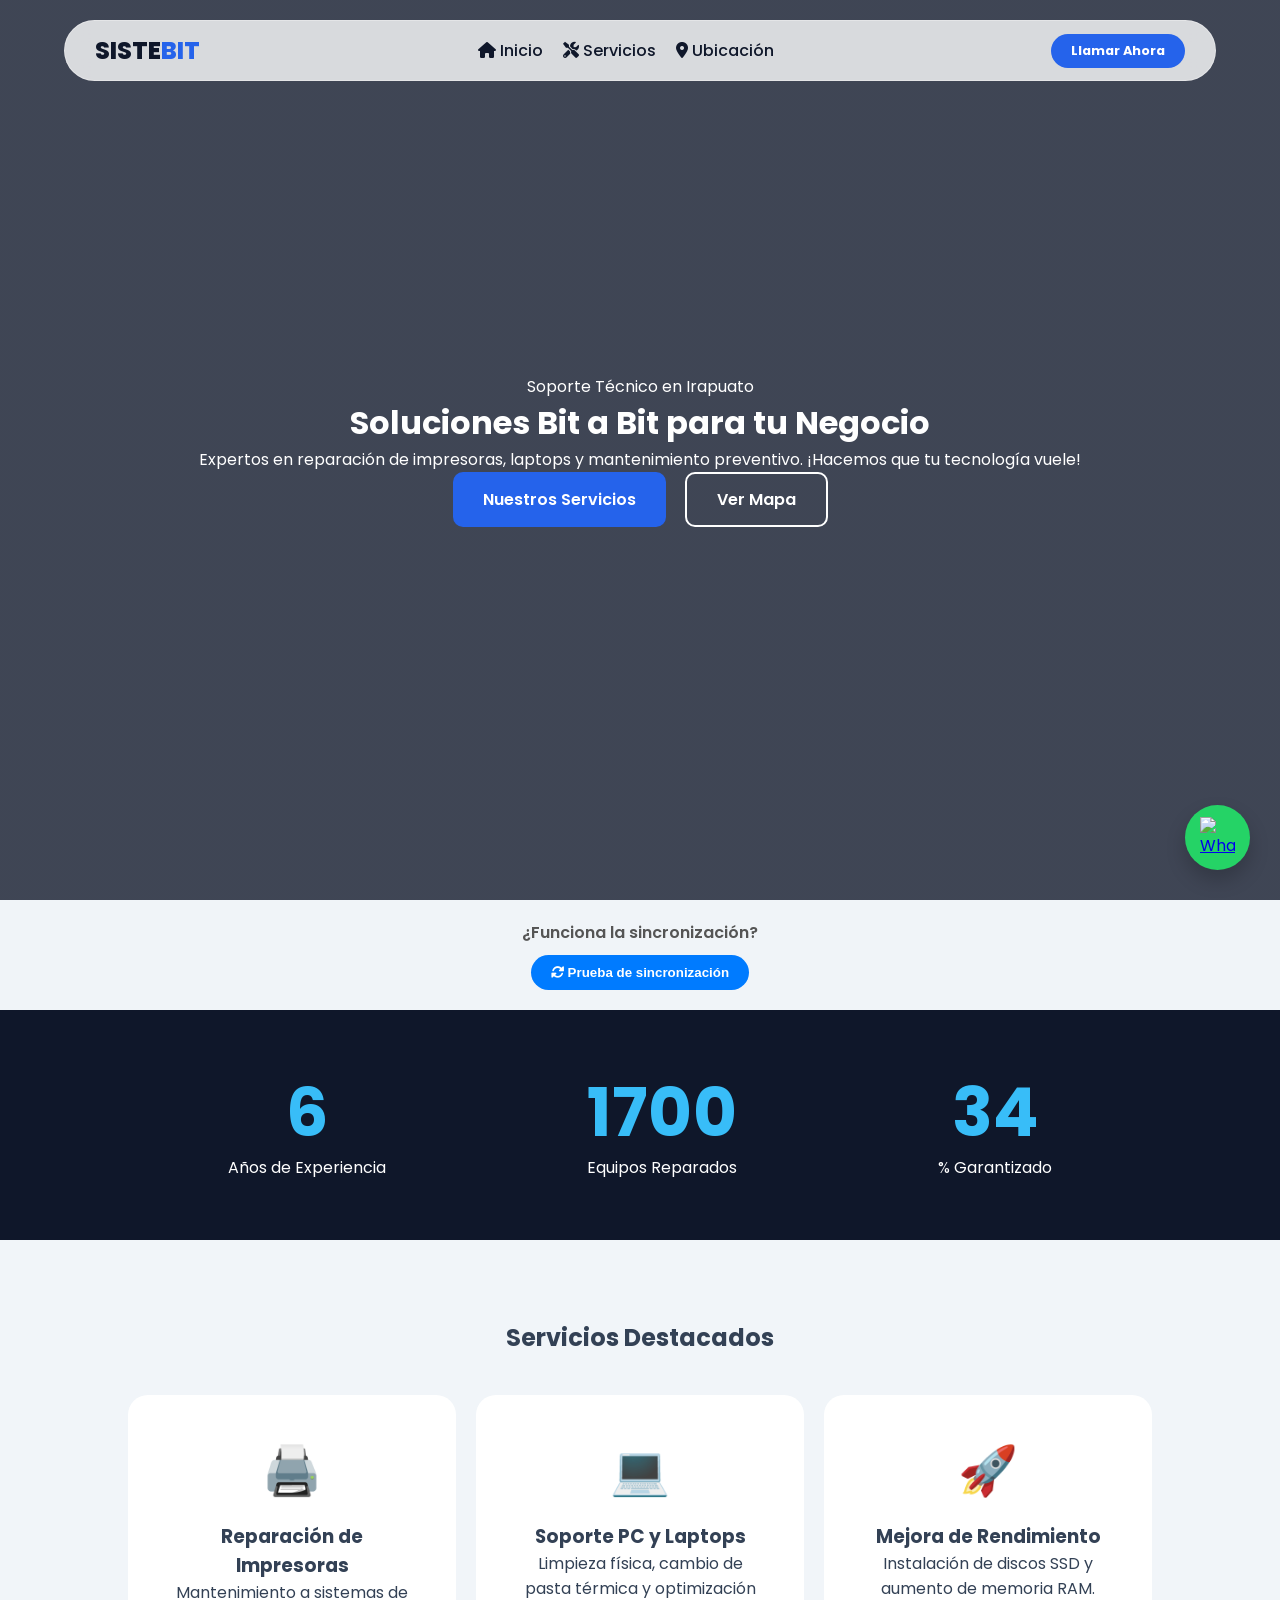
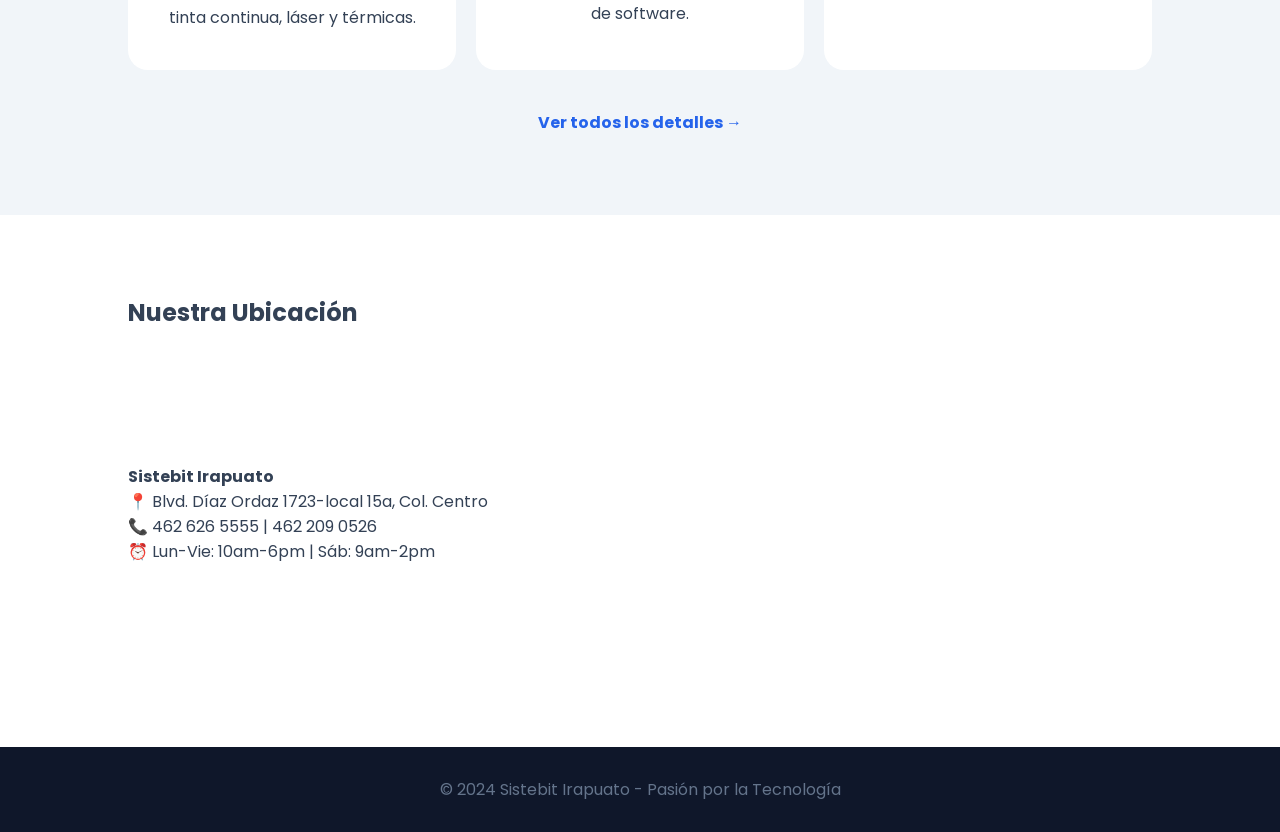
==== index.html @ bcd1c9f9 "prueba final" ====
<!DOCTYPE html>
<html lang="es">
<head>
    <meta charset="UTF-8">
    <meta name="viewport" content="width=device-width, initial-scale=1.0">
    <title>Sistebit | Soporte Técnico Profesional en Irapuato</title>
    <!-- Iconos de FontAwesome -->
    <link rel="stylesheet" href="https://cdnjs.cloudflare.com/ajax/libs/font-awesome/6.0.0/css/all.min.css">
    <!-- Animaciones AOS -->
    <link href="https://unpkg.com/aos@2.3.1/dist/aos.css" rel="stylesheet">
    <link rel="stylesheet" href="style.css">
    <link href="https://fonts.googleapis.com/css2?family=Poppins:wght@300;400;600;700;800&display=swap" rel="stylesheet">
    <style>
        /* Estilo rápido para el botón de prueba */
        .test-section {
            text-align: center;
            padding: 20px;
            background: #f0f4f8;
        }
        .btn-test {
            background: #007bff;
            color: white;
            padding: 10px 20px;
            border-radius: 50px;
            text-decoration: none;
            font-weight: bold;
            display: inline-block;
            transition: 0.3s;
            border: none;
            cursor: pointer;
        }
        .btn-test:hover {
            background: #0056b3;
            transform: scale(1.05);
        }
    </style>
</head>
<body>

    <!-- Botón WhatsApp Flotante -->
    <a href="https://wa.me/524622090526?text=Hola%20Sistebit,%20vengo%20de%20tu%20página%20web%20y%20necesito%20ayuda%20con%20un%20equipo." class="whatsapp-btn" target="_blank">
        <img src="https://upload.wikimedia.org/wikipedia/commons/6/6b/WhatsApp.svg" alt="WhatsApp">
        <span class="tooltip">¿Dudas? Chatea con nosotros</span>
    </a>

    <!-- Navbar -->
    <nav id="navbar">
        <div class="nav-container">
            <div class="logo">SISTE<span>BIT</span></div>
            <ul class="nav-links">
                <li><a href="#inicio"><i class="fas fa-home"></i> Inicio</a></li>
                <li><a href="servicios.html"><i class="fas fa-tools"></i> Servicios</a></li>
                <li><a href="#contacto"><i class="fas fa-map-marker-alt"></i> Ubicación</a></li>
            </ul>
            <a href="tel:4622090526" class="nav-cta">Llamar Ahora</a>
        </div>
    </nav>

    <!-- Hero Section -->
    <header id="inicio" class="hero-premium">
        <div class="hero-overlay"></div>
        <div class="hero-shapes">
            <div class="shape s1"></div>
            <div class="shape s2"></div>
        </div>
        <div class="hero-content" data-aos="zoom-out-up">
            <span class="badge">Soporte Técnico en Irapuato</span>
            <h1>Soluciones Bit a Bit para tu <span>Negocio</span></h1>
            <p>Expertos en reparación de impresoras, laptops y mantenimiento preventivo. ¡Hacemos que tu tecnología vuele!</p>
            <div class="hero-actions">
                <a href="servicios.html" class="btn-main">Nuestros Servicios</a>
                <a href="#contacto" class="btn-outline">Ver Mapa</a>
            </div>
        </div>
    </header>

    <!-- SECCIÓN DE PRUEBA DE SINCRONIZACIÓN -->
    <section class="test-section" data-aos="fade-in">
        <p style="margin-bottom: 10px; color: #555; font-weight: 600;">¿Funciona la sincronización?</p>
        <button class="btn-test" onclick="alert('¡Sincronización exitosa desde Cursor! 🚀')">
            <i class="fas fa-sync-alt"></i> Prueba de sincronización
        </button>
    </section>

    <!-- Sección de Números Dinámicos -->
    <section class="stats">
        <div class="stat-item">
            <h3 class="counter" data-target="15">0</h3>
            <p>Años de Experiencia</p>
        </div>
        <div class="stat-item">
            <h3 class="counter" data-target="5000">0</h3>
            <p>Equipos Reparados</p>
        </div>
        <div class="stat-item">
            <h3 class="counter" data-target="100">0</h3>
            <p>% Garantizado</p>
        </div>
    </section>

    <!-- Sección de Servicios -->
    <section id="servicios" class="services">
        <div class="container">
            <h2 data-aos="fade-up">Servicios Destacados</h2>
            <div class="grid-services">
                <div class="card" data-aos="fade-up">
                    <div class="icon">🖨️</div>
                    <h3>Reparación de Impresoras</h3>
                    <p>Mantenimiento a sistemas de tinta continua, láser y térmicas.</p>
                </div>
                <div class="card" data-aos="fade-up" data-aos-delay="100">
                    <div class="icon">💻</div>
                    <h3>Soporte PC y Laptops</h3>
                    <p>Limpieza física, cambio de pasta térmica y optimización de software.</p>
                </div>
                <div class="card" data-aos="fade-up" data-aos-delay="200">
                    <div class="icon">🚀</div>
                    <h3>Mejora de Rendimiento</h3>
                    <p>Instalación de discos SSD y aumento de memoria RAM.</p>
                </div>
            </div>
            <a href="servicios.html" class="back-home" style="display: block; margin-top: 40px; text-decoration: none; font-weight: bold; color: var(--primary);">Ver todos los detalles →</a>
        </div>
    </section>

    <!-- Sección de Contacto -->
    <section id="contacto" class="contact-map">
        <div class="container">
            <h2 data-aos="fade-up">Nuestra Ubicación</h2>
            <div class="contact-grid">
                <div class="map-info" data-aos="fade-right">
                    <p><strong>Sistebit Irapuato</strong></p>
                    <p>📍 Blvd. Díaz Ordaz 1723-local 15a, Col. Centro</p>
                    <p>📞 462 626 5555 | 462 209 0526</p>
                    <p>⏰ Lun-Vie: 10am-6pm | Sáb: 9am-2pm</p>
                </div>
                <div class="map-frame" data-aos="fade-left">
                    <iframe src="https://www.google.com/maps/embed?pb=!1m18!1m12!1m3!1d3738.932912440964!2d-101.3555333!3d20.672651!2m3!1f0!2f0!3f0!3m2!1i1024!2i768!4f13.1!3m3!1m2!1s0x842c7fd452f30b91%3A0xc3b8b6038378546!2sSistebit!5e0!3m2!1ses-419!2smx!4v1714850000000!5m2!1ses-419!2smx" width="100%" height="300" style="border:0; border-radius:15px;" allowfullscreen="" loading="lazy"></iframe>
                </div>
            </div>
        </div>
    </section>

    <!-- Footer -->
    <footer>
        <p>&copy; 2024 Sistebit Irapuato - Pasión por la Tecnología</p>
    </footer>

    <!-- Scripts -->
    <script src="https://unpkg.com/aos@2.3.1/dist/aos.js"></script>
    <script src="script.js"></script>
</body>
</html>
---- style.css ----
:root {
    --primary: #2563eb;
    --dark: #0f172a;
    --blue-lite: #38bdf8;
    --white: #ffffff;
}

* { margin: 0; padding: 0; box-sizing: border-box; }
body { font-family: 'Poppins', sans-serif; overflow-x: hidden; scroll-behavior: smooth; color: #334155; }

/* WhatsApp */
.whatsapp-btn {
    position: fixed; bottom: 30px; right: 30px; background: #25d366;
    width: 65px; height: 65px; border-radius: 50%; display: flex;
    justify-content: center; align-items: center; z-index: 2000;
    box-shadow: 0 10px 20px rgba(0,0,0,0.2); transition: 0.3s;
}
.whatsapp-btn img { width: 35px; }
.whatsapp-btn:hover { transform: scale(1.1); }
.whatsapp-btn .tooltip {
    position: absolute; right: 80px; background: white; padding: 8px 15px;
    border-radius: 10px; font-size: 0.8rem; opacity: 0; transition: 0.3s; white-space: nowrap;
}
.whatsapp-btn:hover .tooltip { opacity: 1; }

/* Navbar */
nav {
    position: fixed; top: 20px; left: 50%; transform: translateX(-50%);
    width: 90%; background: rgba(255, 255, 255, 0.8); backdrop-filter: blur(10px);
    border-radius: 50px; padding: 12px 30px; z-index: 1000;
    display: flex; justify-content: center; border: 1px solid rgba(255,255,255,0.3);
}
.nav-container { display: flex; width: 100%; justify-content: space-between; align-items: center; }
.logo { font-weight: 800; font-size: 1.5rem; color: var(--dark); }
.logo span { color: var(--primary); }
.nav-links { display: flex; list-style: none; gap: 20px; }
.nav-links a { text-decoration: none; color: var(--dark); font-weight: 500; }
.nav-cta { background: var(--primary); color: white; padding: 8px 20px; border-radius: 20px; text-decoration: none; font-size: 0.8rem; font-weight: 700; }

/* Hero */
.hero-premium {
    height: 100vh;
    background: linear-gradient(rgba(15,23,42,0.8), rgba(15,23,42,0.8)), 
                url('https://images.unsplash.com/photo-1518770660439-4636190af475?q=80&w=1470');
    background-size: cover; background-position: center;
    display: flex; align-items: center; justify-content: center; text-align: center; color: white; position: relative;
}
.hero h1 { font-size: 4rem; font-weight: 800; margin: 20px 0; }
.hero h1 span { color: var(--blue-lite); }
.hero p { font-size: 1.2rem; color: #cbd5e1; margin-bottom: 30px; max-width: 700px; }
.btn-main { background: var(--primary); color: white; padding: 15px 30px; border-radius: 10px; text-decoration: none; font-weight: 600; margin-right: 15px; display: inline-block; }
.btn-outline { border: 2px solid white; color: white; padding: 13px 30px; border-radius: 10px; text-decoration: none; font-weight: 600; display: inline-block; }

/* Stats */
.stats { display: flex; justify-content: space-around; padding: 60px 10%; background: var(--dark); color: white; text-align: center; }
.stat-item h3 { font-size: 3.5rem; color: var(--blue-lite); transition: 0.3s; }
.counting { transform: scale(1.2); }

/* Servicios */
.services { padding: 80px 10%; background: #f1f5f9; text-align: center; }
.grid-services { display: grid; grid-template-columns: repeat(auto-fit, minmax(280px, 1fr)); gap: 20px; margin-top: 40px; }
.card { background: white; padding: 40px; border-radius: 20px; transition: 0.3s; }
.card:hover { transform: translateY(-10px); box-shadow: 0 20px 30px rgba(0,0,0,0.1); }
.icon { font-size: 3rem; margin-bottom: 15px; }

/* Map */
.contact-map { padding: 80px 10%; }
.contact-grid { display: grid; grid-template-columns: 1fr 1fr; gap: 40px; margin-top: 30px; align-items: center; }

@media (max-width: 768px) {
    .nav-links { display: none; }
    .hero h1 { font-size: 2.5rem; }
    .contact-grid { grid-template-columns: 1fr; }
}

footer { padding: 30px; text-align: center; background: var(--dark); color: #64748b; }
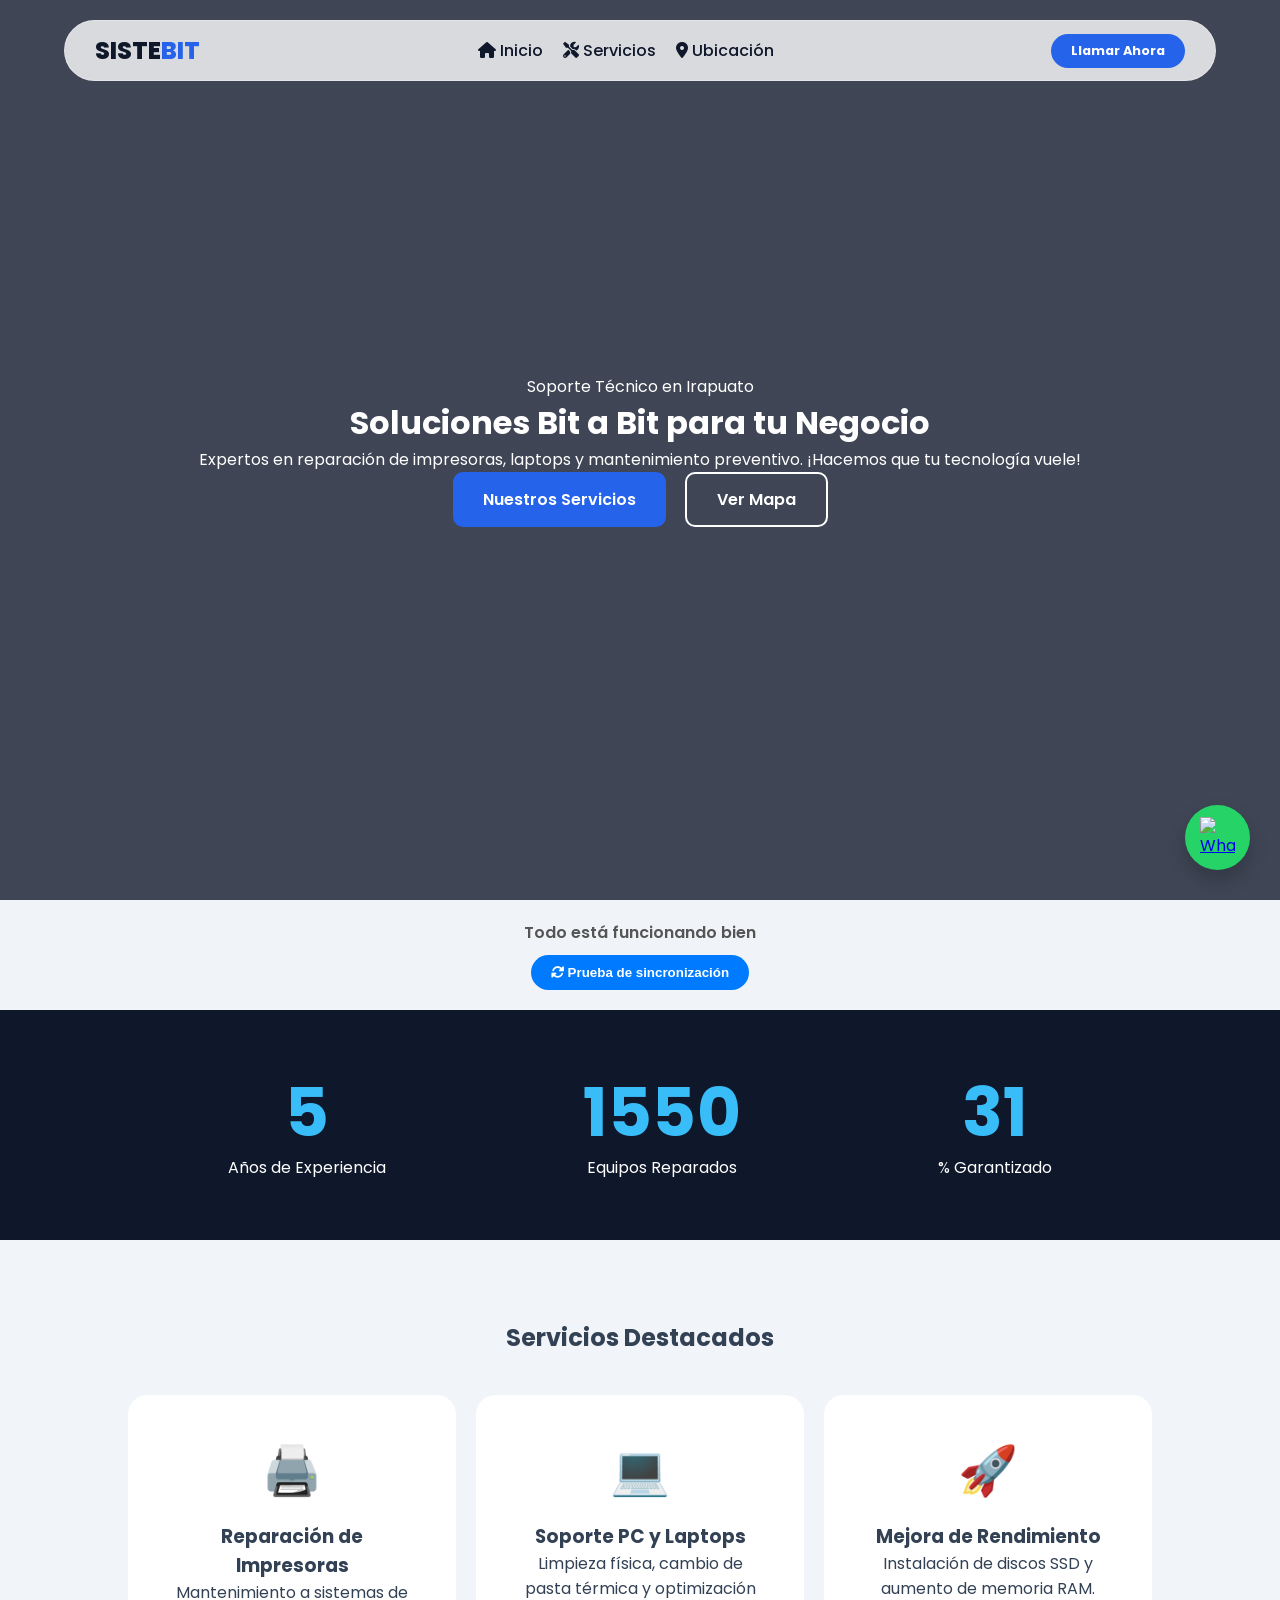
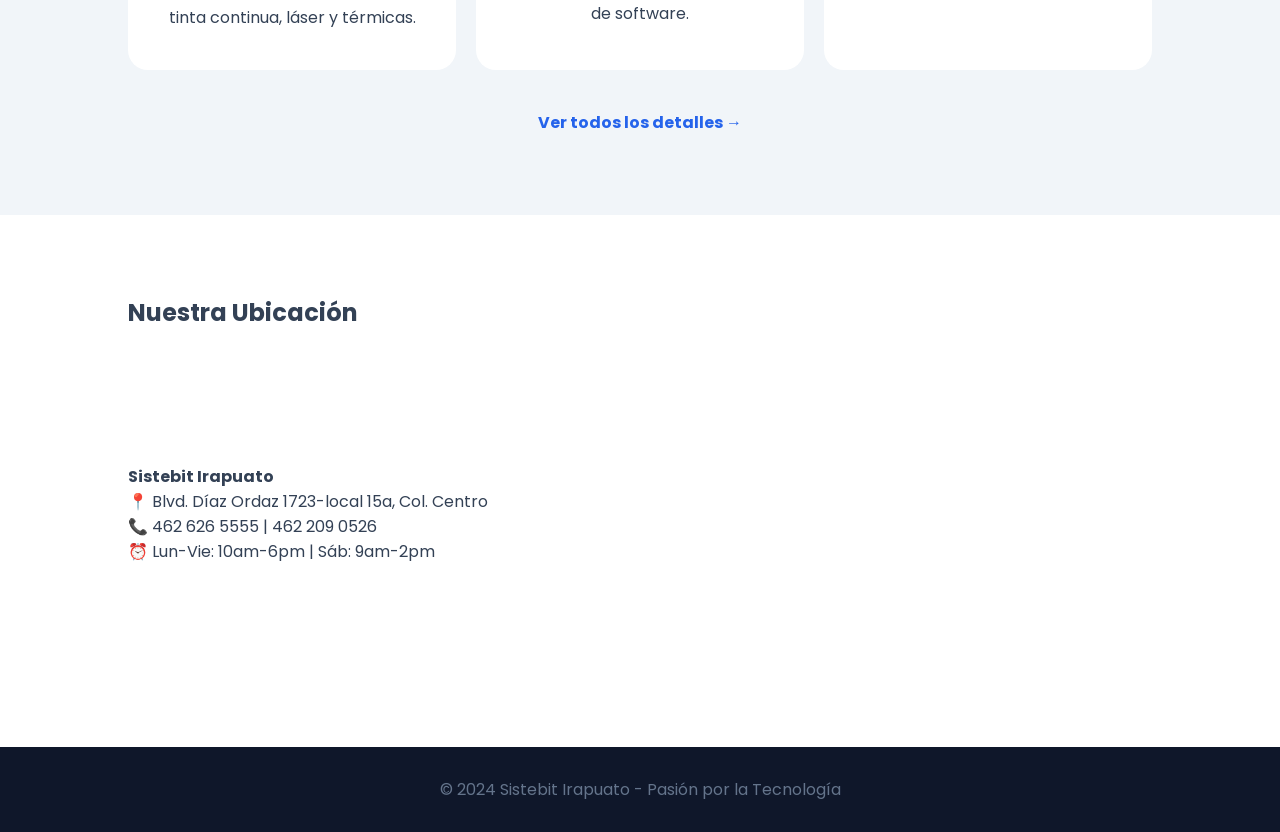
==== commit 0e1e8646: "Otro cambio de prueba" ====
--- a/index.html
+++ b/index.html
@@ -76,7 +76,7 @@
 
     <!-- SECCIÓN DE PRUEBA DE SINCRONIZACIÓN -->
     <section class="test-section" data-aos="fade-in">
-        <p style="margin-bottom: 10px; color: #555; font-weight: 600;">¿Funciona la sincronización?</p>
+        <p style="margin-bottom: 10px; color: #555; font-weight: 600;">Todo está funcionando bien</p>
         <button class="btn-test" onclick="alert('¡Sincronización exitosa desde Cursor! 🚀')">
             <i class="fas fa-sync-alt"></i> Prueba de sincronización
         </button>
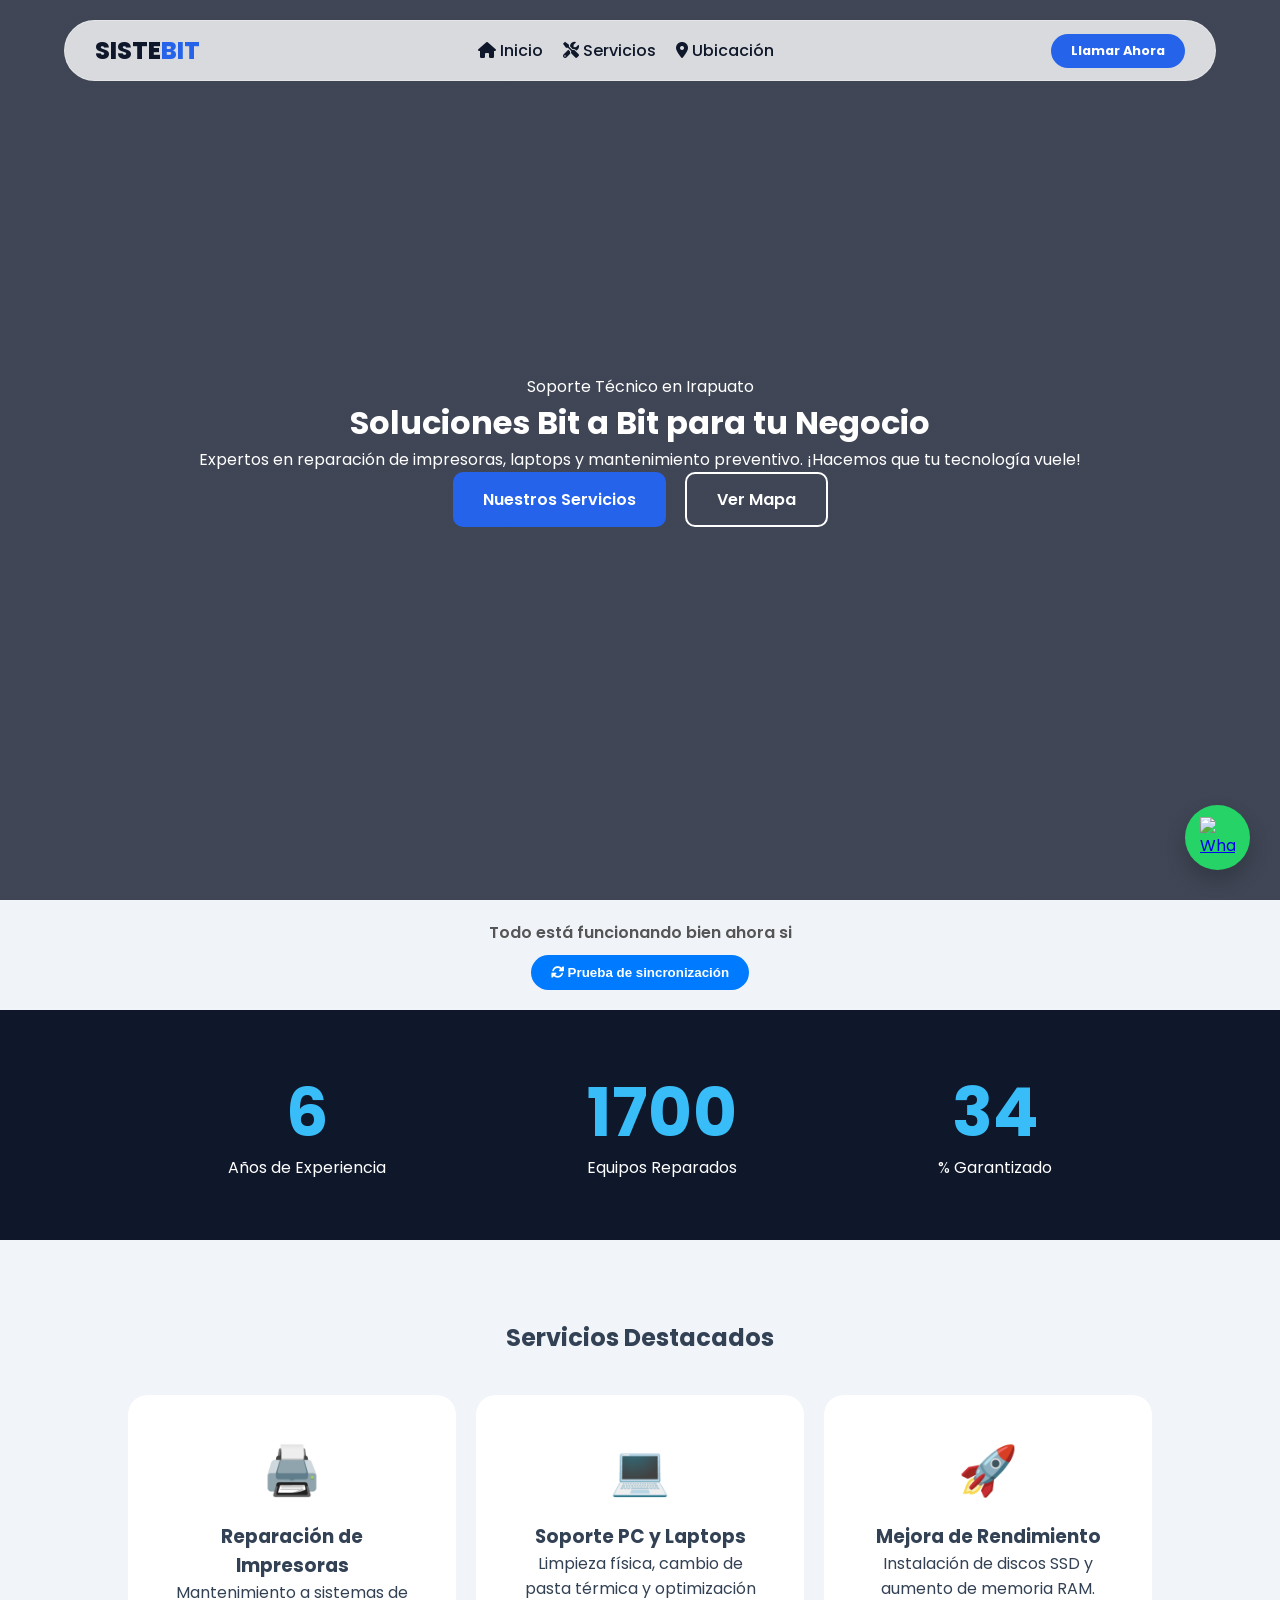
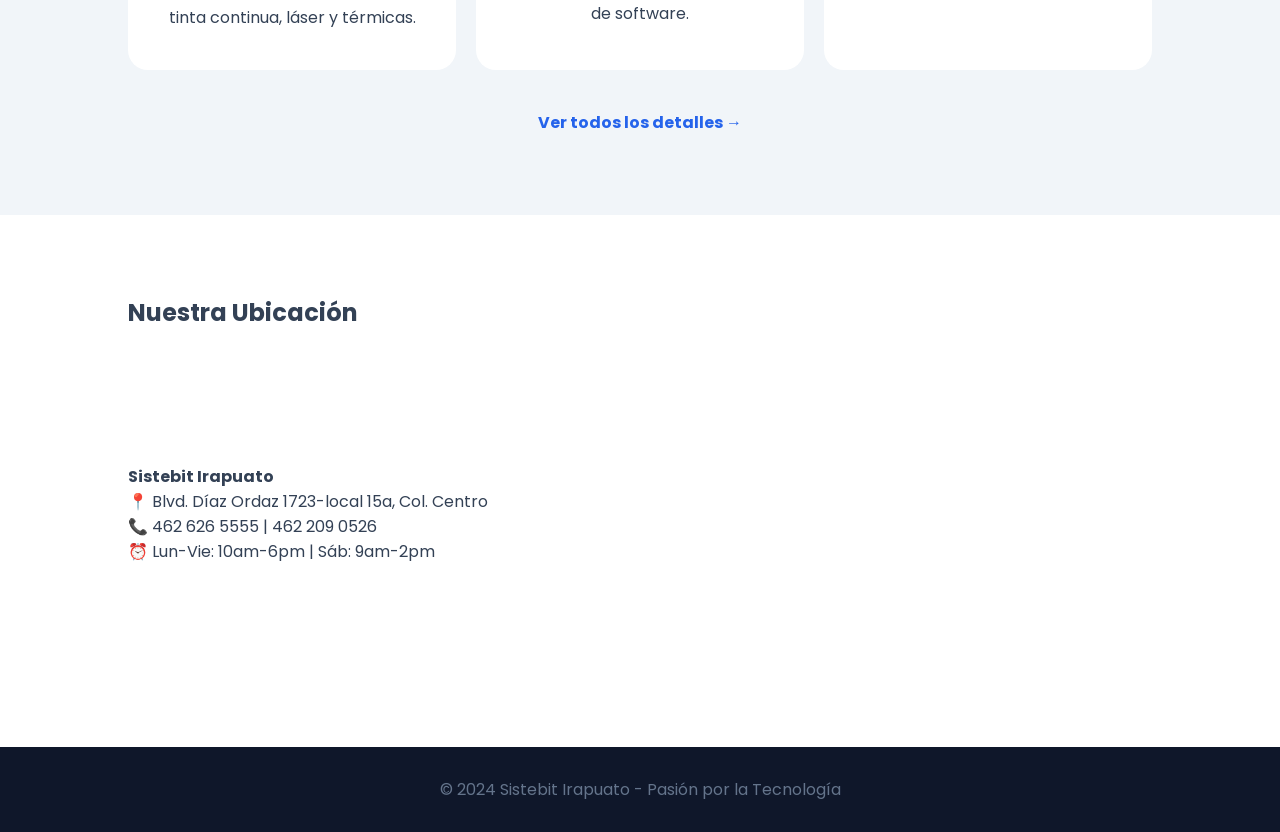
==== commit d5484a07: "Otro cambio de prueba" ====
--- a/index.html
+++ b/index.html
@@ -76,7 +76,7 @@
 
     <!-- SECCIÓN DE PRUEBA DE SINCRONIZACIÓN -->
     <section class="test-section" data-aos="fade-in">
-        <p style="margin-bottom: 10px; color: #555; font-weight: 600;">Todo está funcionando bien</p>
+        <p style="margin-bottom: 10px; color: #555; font-weight: 600;">Todo está funcionando bien ahora si</p>
         <button class="btn-test" onclick="alert('¡Sincronización exitosa desde Cursor! 🚀')">
             <i class="fas fa-sync-alt"></i> Prueba de sincronización
         </button>
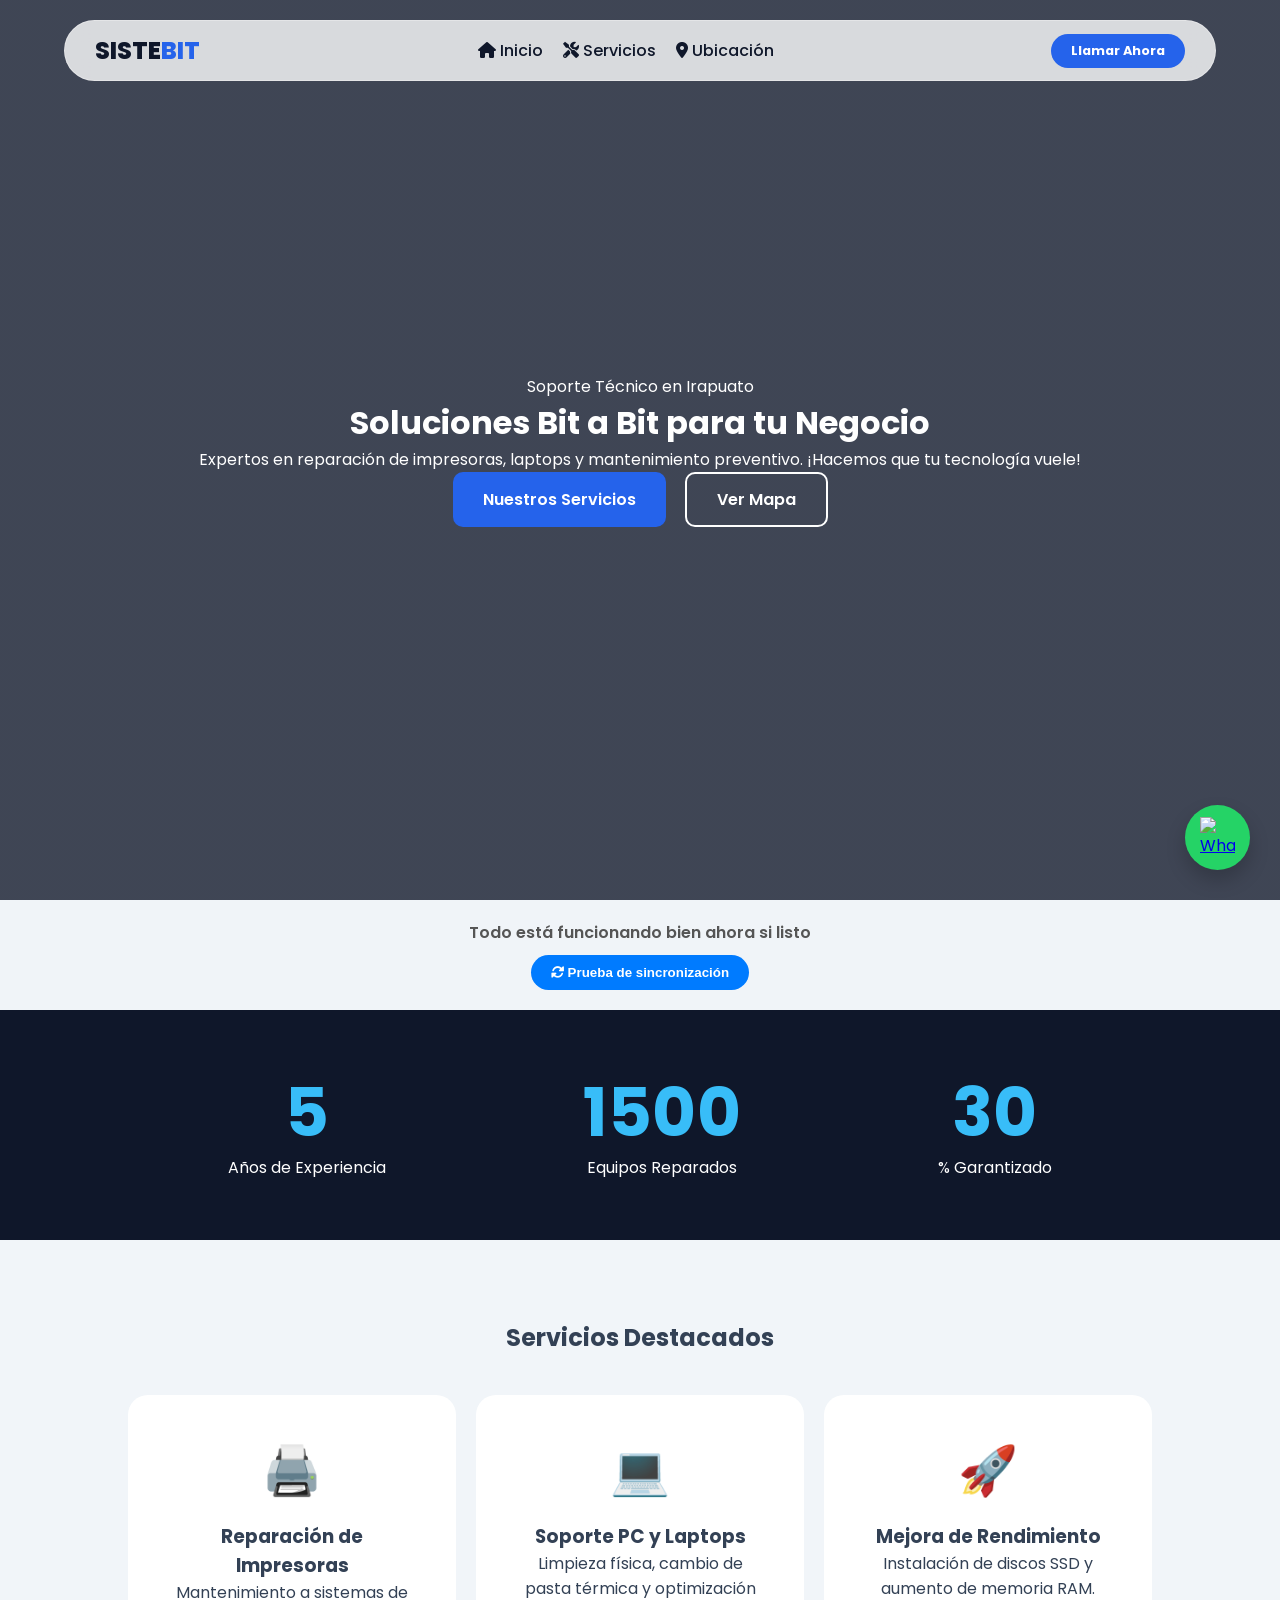
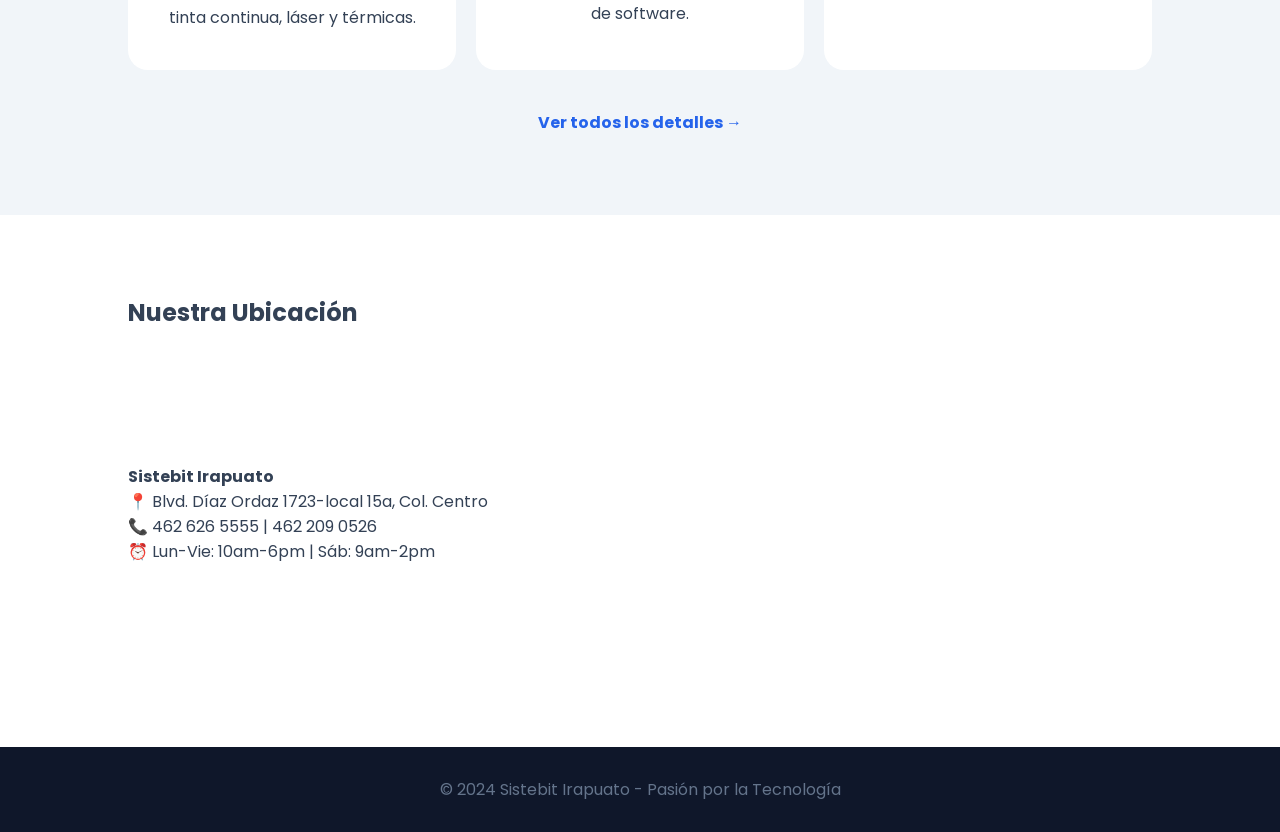
==== commit 61f4484b: "Otro cambio de prueba" ====
--- a/index.html
+++ b/index.html
@@ -76,7 +76,7 @@
 
     <!-- SECCIÓN DE PRUEBA DE SINCRONIZACIÓN -->
     <section class="test-section" data-aos="fade-in">
-        <p style="margin-bottom: 10px; color: #555; font-weight: 600;">Todo está funcionando bien ahora si</p>
+        <p style="margin-bottom: 10px; color: #555; font-weight: 600;">Todo está funcionando bien ahora si listo</p>
         <button class="btn-test" onclick="alert('¡Sincronización exitosa desde Cursor! 🚀')">
             <i class="fas fa-sync-alt"></i> Prueba de sincronización
         </button>
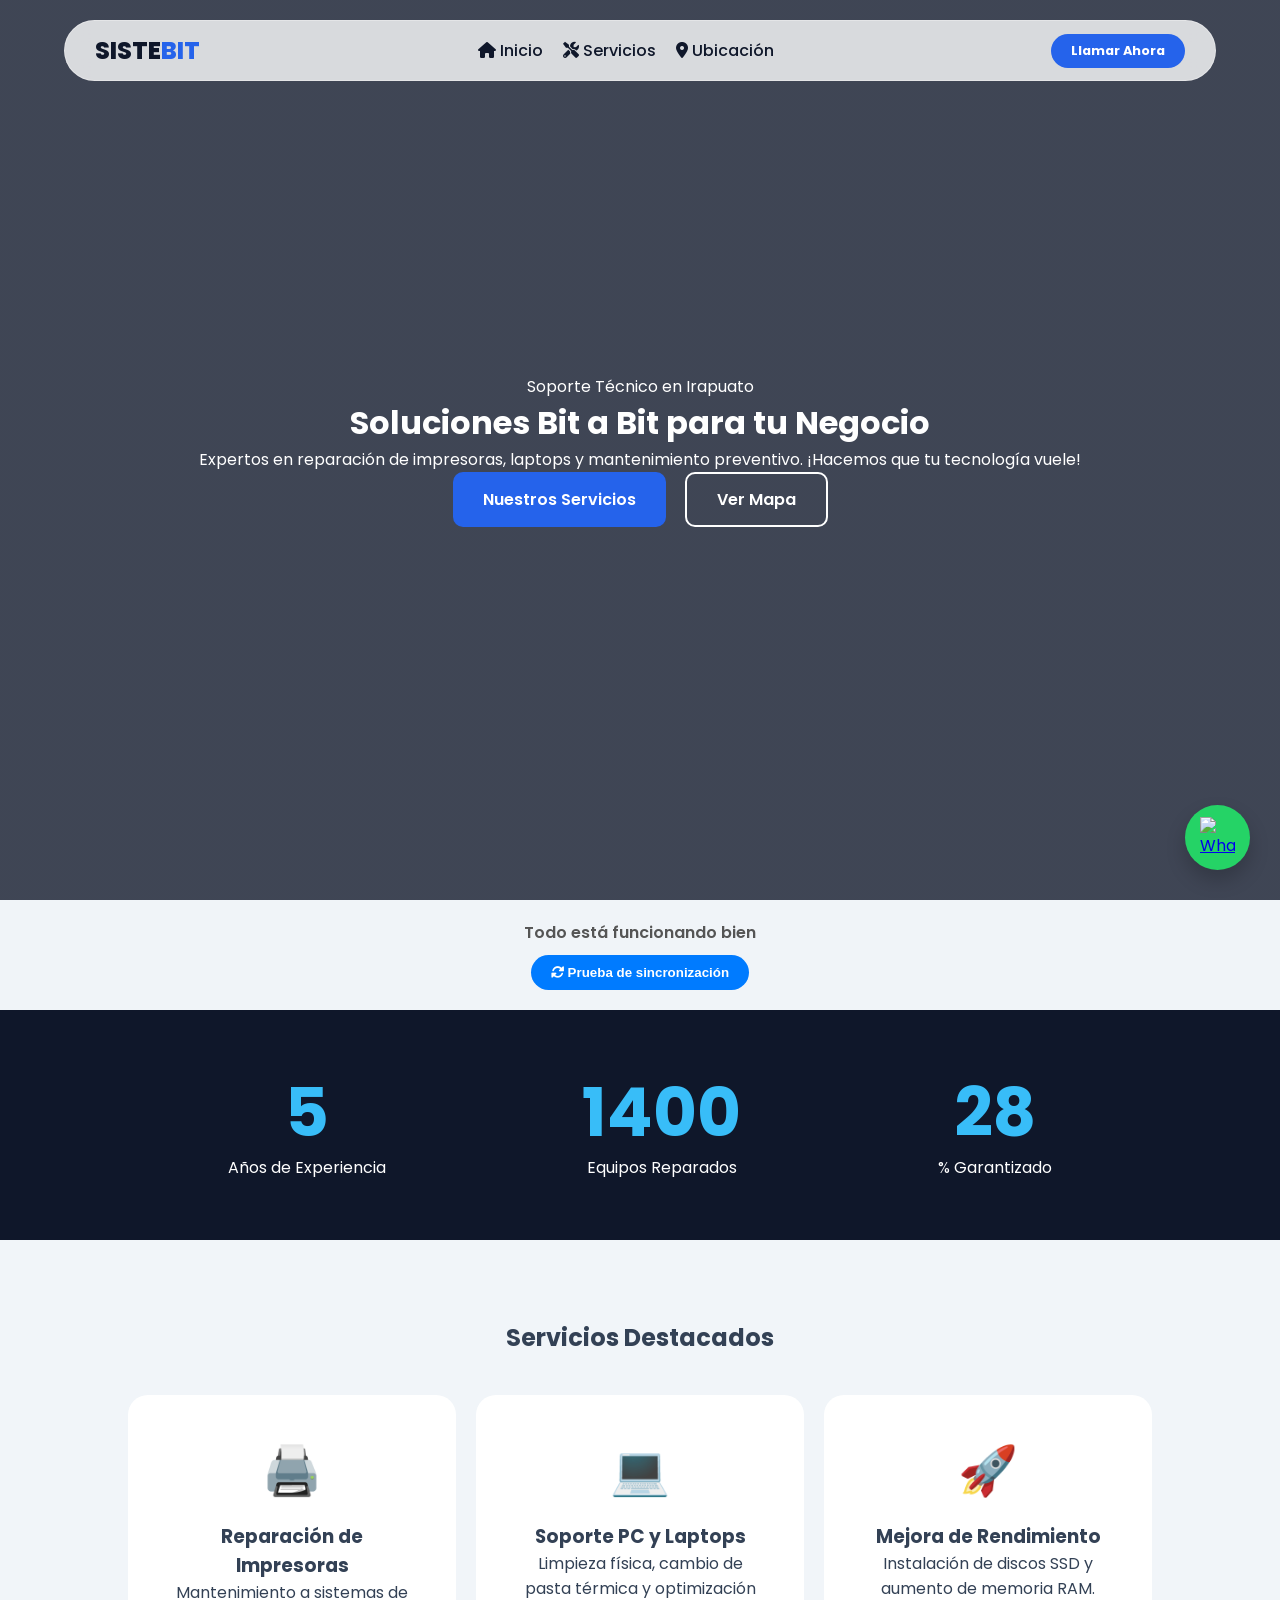
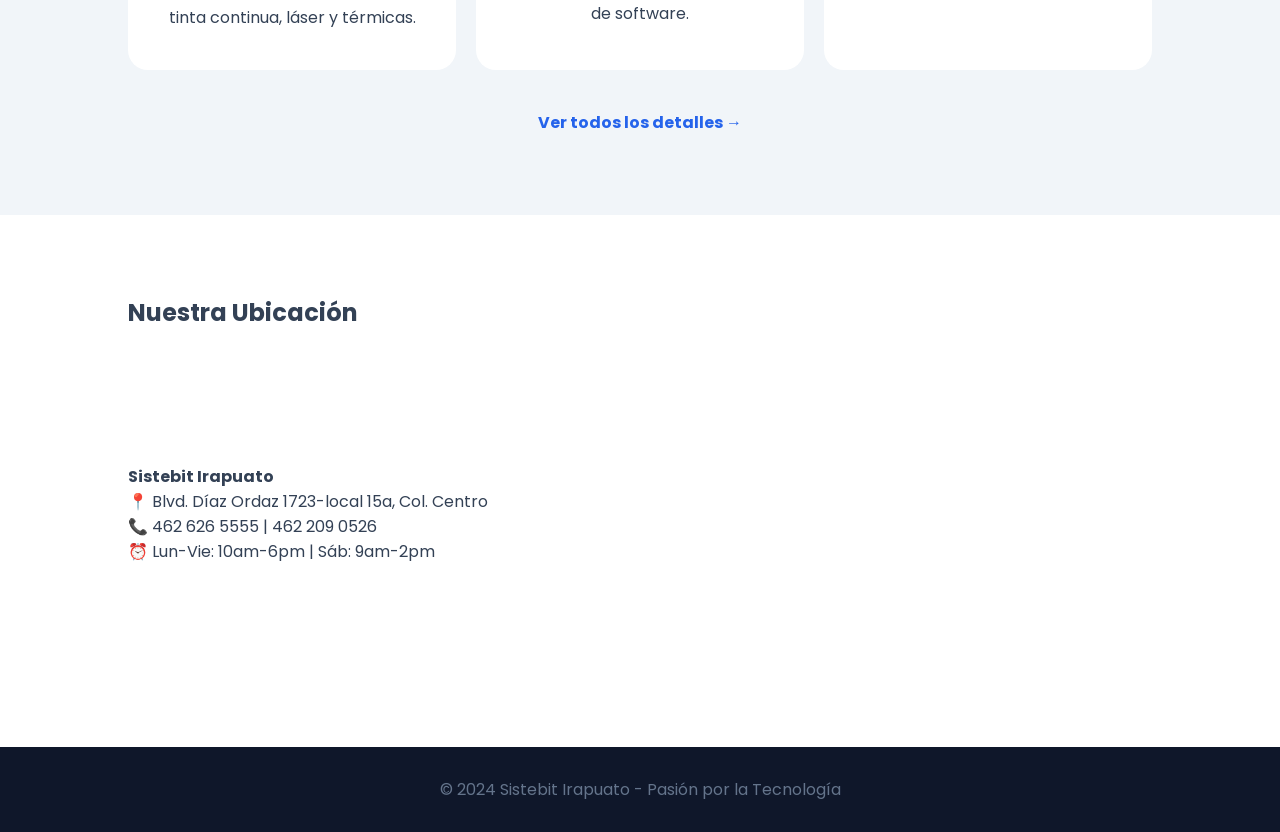
==== commit 82327486: "Actualiza copy de la sección de prueba y contenido de la página Co-authored-by: Cursor <cursoragent@" ====
--- a/index.html
+++ b/index.html
@@ -76,7 +76,7 @@
 
     <!-- SECCIÓN DE PRUEBA DE SINCRONIZACIÓN -->
     <section class="test-section" data-aos="fade-in">
-        <p style="margin-bottom: 10px; color: #555; font-weight: 600;">Todo está funcionando bien ahora si listo</p>
+        <p style="margin-bottom: 10px; color: #555; font-weight: 600;">Todo está funcionando bien </p>
         <button class="btn-test" onclick="alert('¡Sincronización exitosa desde Cursor! 🚀')">
             <i class="fas fa-sync-alt"></i> Prueba de sincronización
         </button>
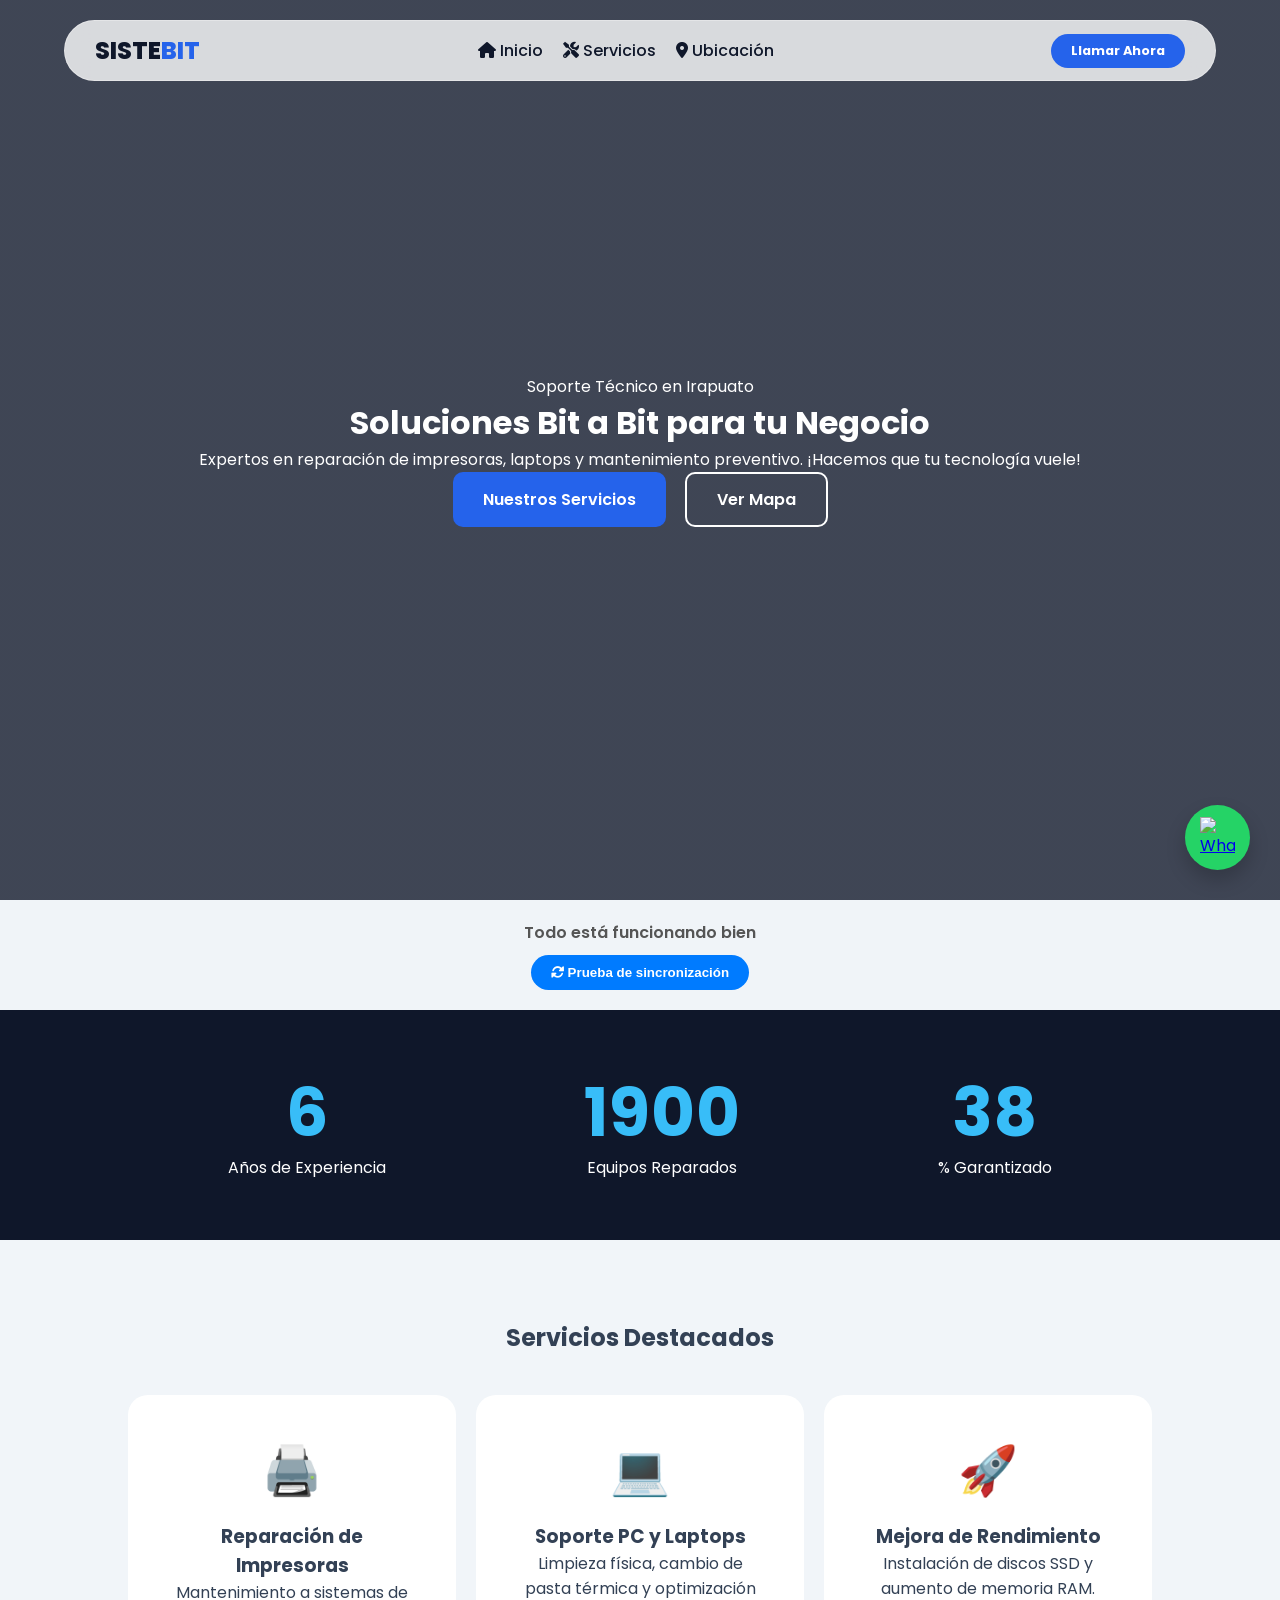
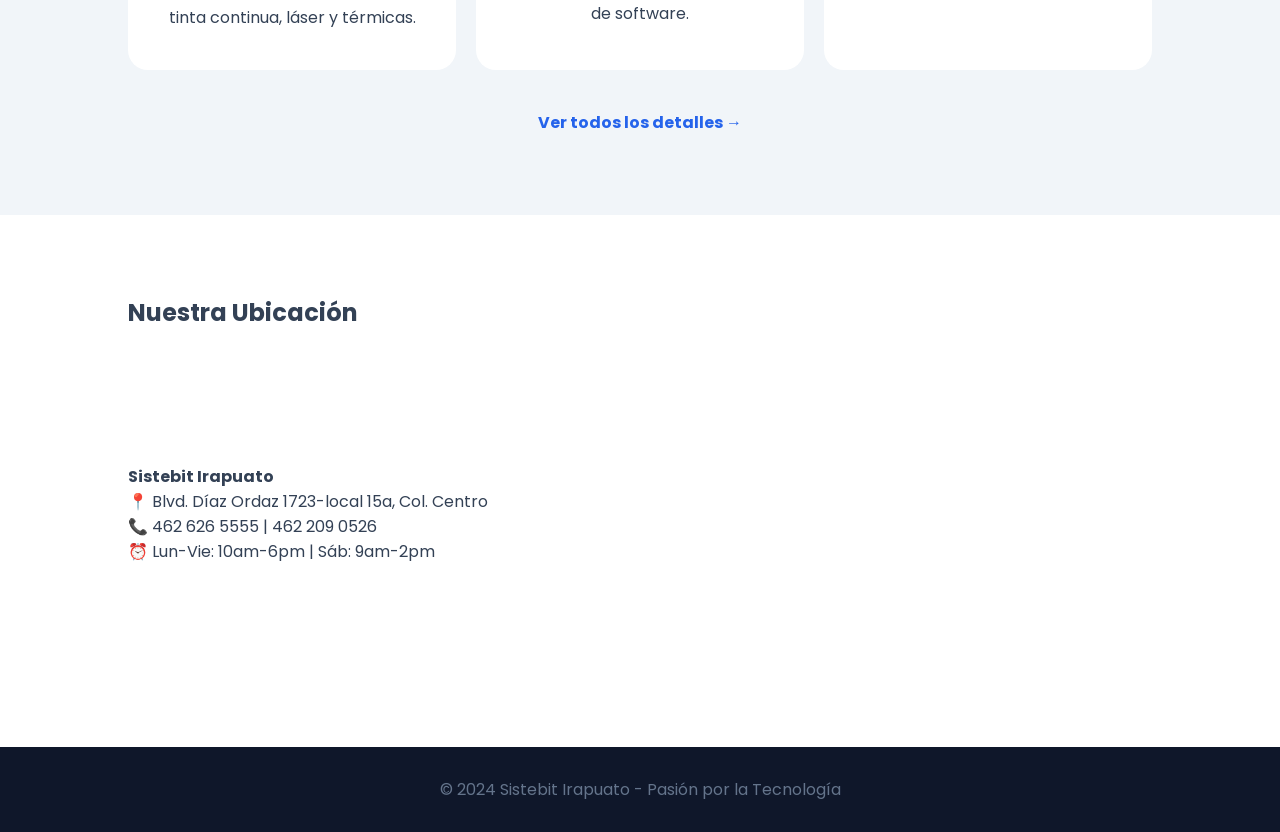
==== commit 4428ebce: "Otro cambio de prueba" ====
--- a/index.html
+++ b/index.html
@@ -3,7 +3,7 @@
 <head>
     <meta charset="UTF-8">
     <meta name="viewport" content="width=device-width, initial-scale=1.0">
-    <title>Sistebit | Soporte Técnico Profesional en Irapuato</title>
+    <title>Sistebit | Soporte Técnico Profesional en Irapuato Gto.</title>
     <!-- Iconos de FontAwesome -->
     <link rel="stylesheet" href="https://cdnjs.cloudflare.com/ajax/libs/font-awesome/6.0.0/css/all.min.css">
     <!-- Animaciones AOS -->
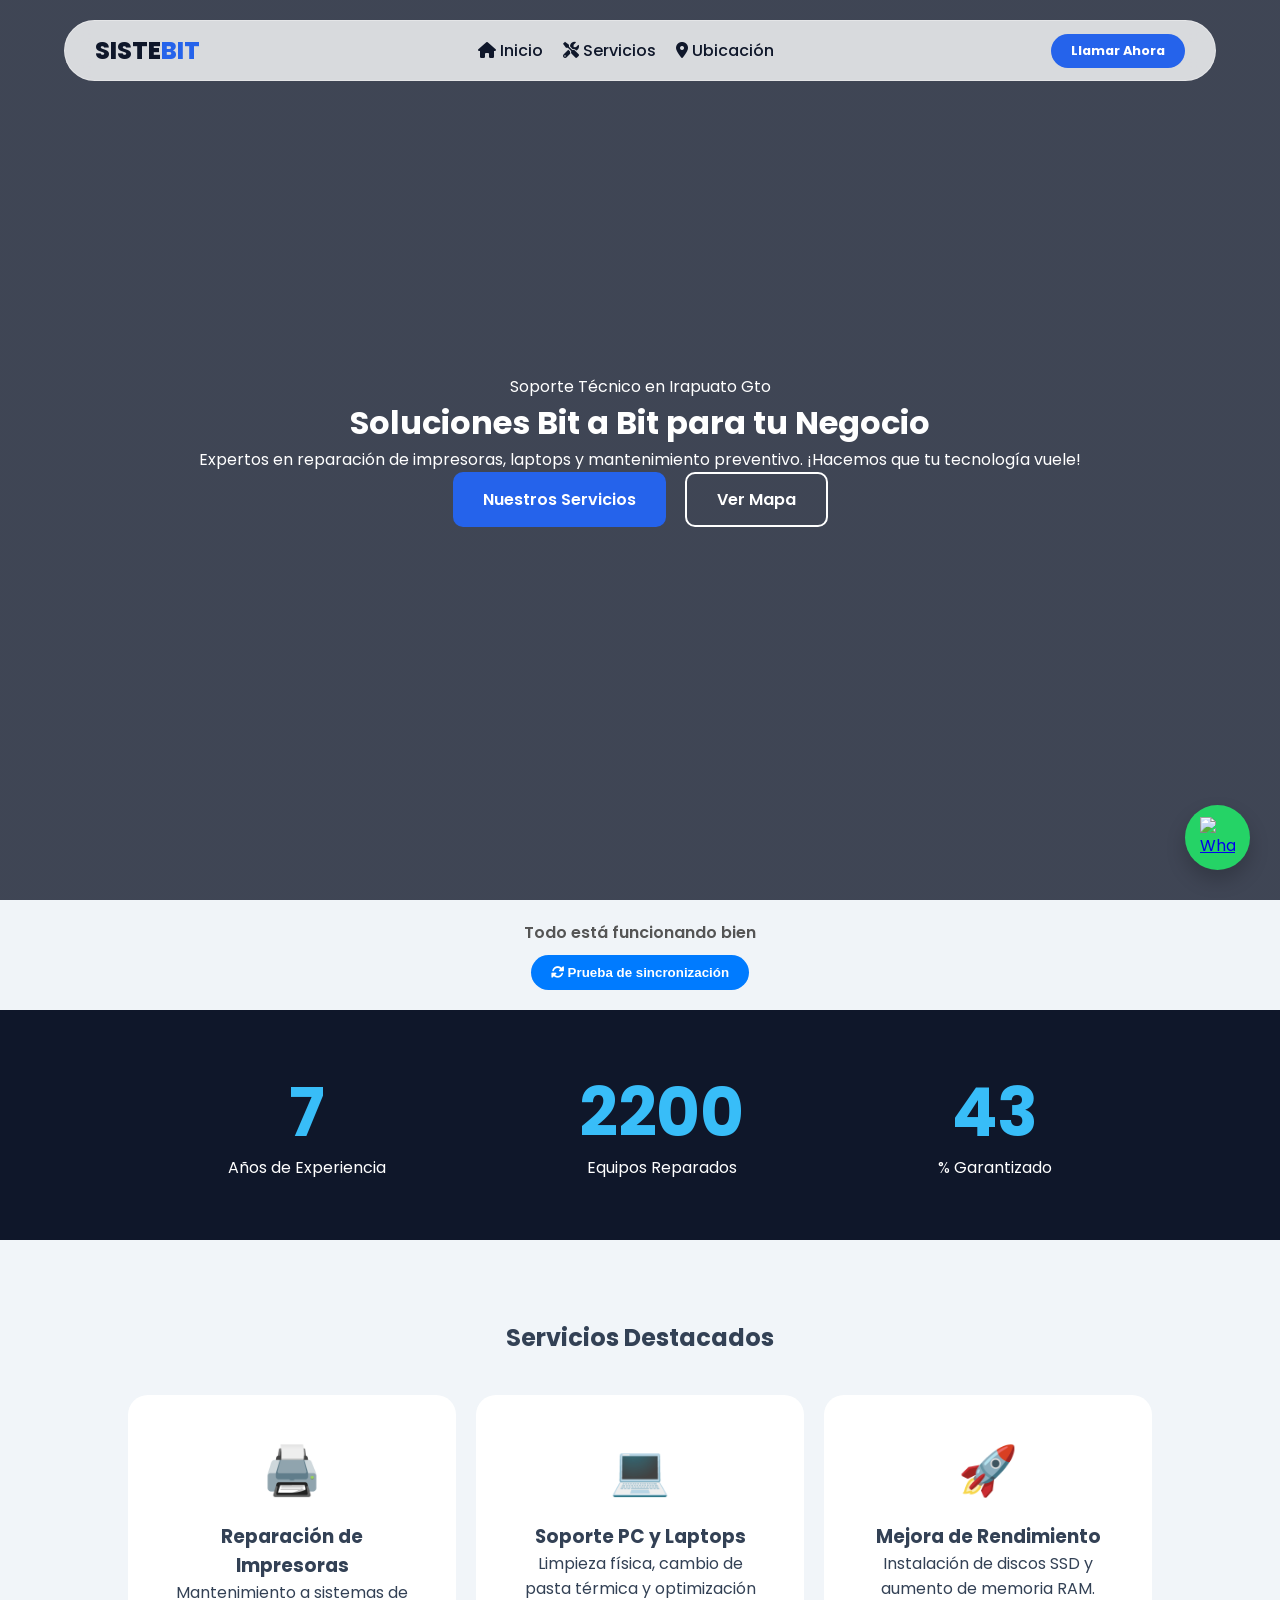
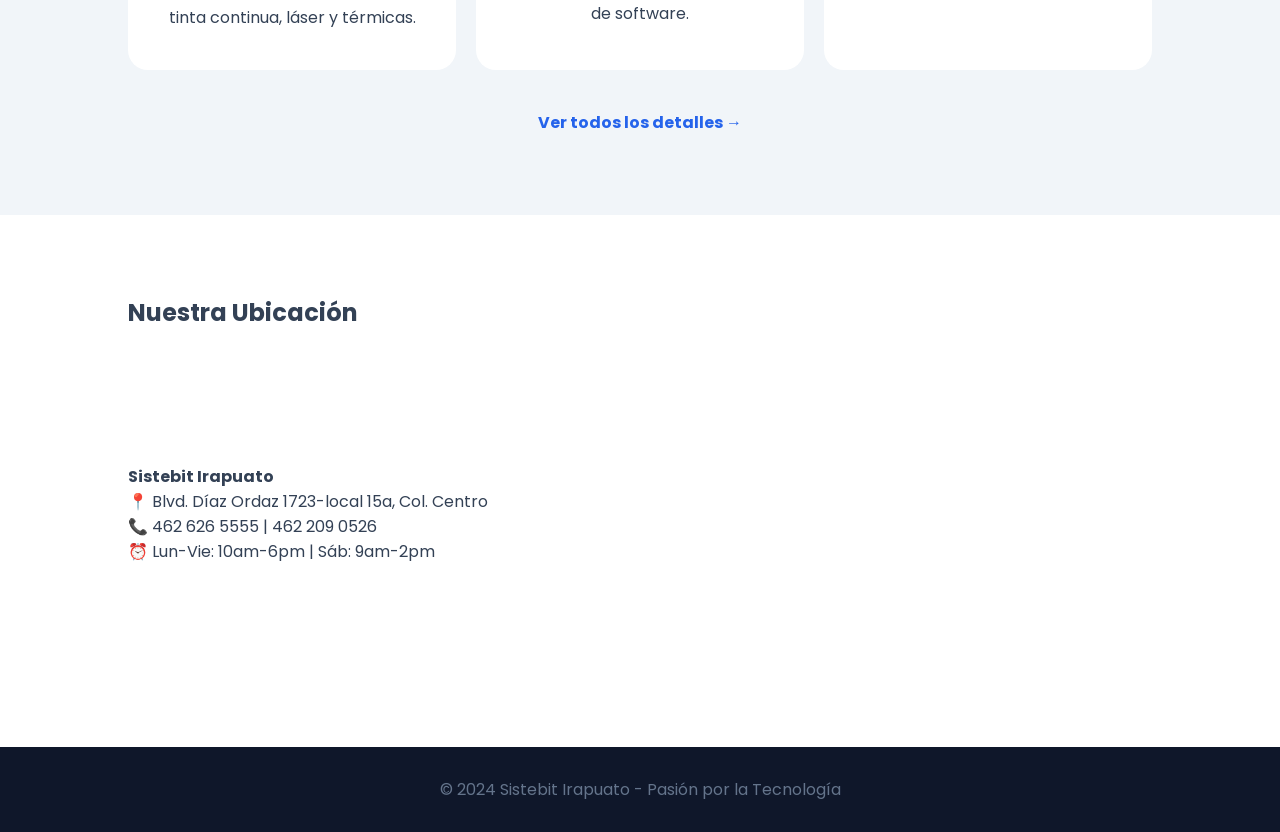
==== commit 791fd753: "Otro cambio de prueba" ====
--- a/index.html
+++ b/index.html
@@ -64,7 +64,7 @@
             <div class="shape s2"></div>
         </div>
         <div class="hero-content" data-aos="zoom-out-up">
-            <span class="badge">Soporte Técnico en Irapuato</span>
+            <span class="badge">Soporte Técnico en Irapuato Gto</span>
             <h1>Soluciones Bit a Bit para tu <span>Negocio</span></h1>
             <p>Expertos en reparación de impresoras, laptops y mantenimiento preventivo. ¡Hacemos que tu tecnología vuele!</p>
             <div class="hero-actions">
